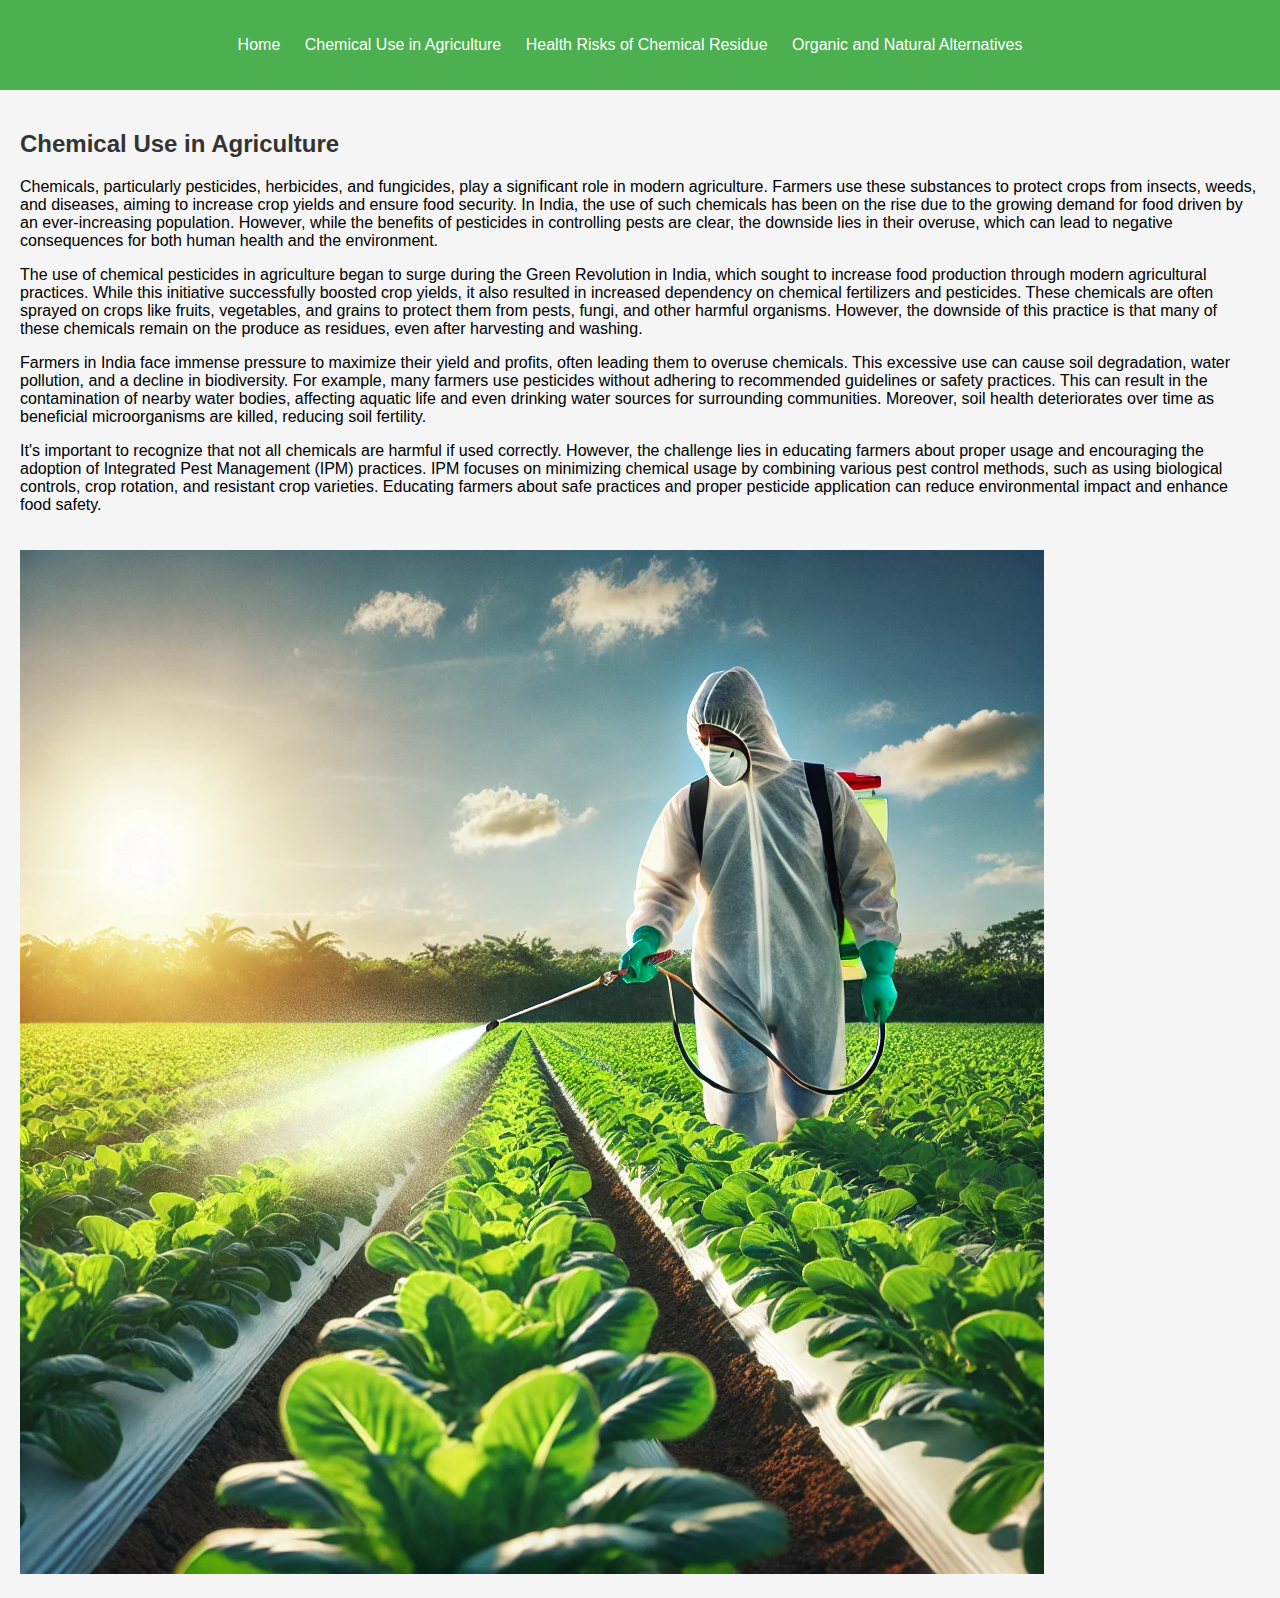
==== chemical-use.html @ 5fde85b8 "setup" ====
<!DOCTYPE html>
<html lang="en">
<head>
    <meta charset="UTF-8">
    <meta name="viewport" content="width=device-width, initial-scale=1.0">
    <title>Chemical Use in Agriculture</title>
    <link rel="stylesheet" href="styles.css">
</head>
<body>
    <header>
        <nav>
            <ul>
                <li><a href="index.html">Home</a></li>
                <li><a href="chemical-use.html">Chemical Use in Agriculture</a></li>
                <li><a href="health-risks.html">Health Risks of Chemical Residue</a></li>
                <li><a href="organic-alternatives.html">Organic and Natural Alternatives</a></li>
            </ul>
        </nav>
    </header>
    <main>
        <h2>Chemical Use in Agriculture</h2>
        <p>Chemicals, particularly pesticides, herbicides, and fungicides, play a significant role in modern agriculture. Farmers use these substances to protect crops from insects, weeds, and diseases, aiming to increase crop yields and ensure food security. In India, the use of such chemicals has been on the rise due to the growing demand for food driven by an ever-increasing population. However, while the benefits of pesticides in controlling pests are clear, the downside lies in their overuse, which can lead to negative consequences for both human health and the environment.</p>
        <p>The use of chemical pesticides in agriculture began to surge during the Green Revolution in India, which sought to increase food production through modern agricultural practices. While this initiative successfully boosted crop yields, it also resulted in increased dependency on chemical fertilizers and pesticides. These chemicals are often sprayed on crops like fruits, vegetables, and grains to protect them from pests, fungi, and other harmful organisms. However, the downside of this practice is that many of these chemicals remain on the produce as residues, even after harvesting and washing.</p>
        <p>Farmers in India face immense pressure to maximize their yield and profits, often leading them to overuse chemicals. This excessive use can cause soil degradation, water pollution, and a decline in biodiversity. For example, many farmers use pesticides without adhering to recommended guidelines or safety practices. This can result in the contamination of nearby water bodies, affecting aquatic life and even drinking water sources for surrounding communities. Moreover, soil health deteriorates over time as beneficial microorganisms are killed, reducing soil fertility.</p>
        <p>It's important to recognize that not all chemicals are harmful if used correctly. However, the challenge lies in educating farmers about proper usage and encouraging the adoption of Integrated Pest Management (IPM) practices. IPM focuses on minimizing chemical usage by combining various pest control methods, such as using biological controls, crop rotation, and resistant crop varieties. Educating farmers about safe practices and proper pesticide application can reduce environmental impact and enhance food safety.</p>
        <img src="images/pesticide-spraying.png" alt="Farmer spraying pesticides">
    </main>
</body>
</html>
---- styles.css ----
body {
    font-family: Arial, sans-serif;
    margin: 0;
    padding: 0;
    background-color: #f5f5f5;
}

header {
    background-color: #4CAF50;
    padding: 20px;
    text-align: center;
    color: white;
}

nav ul {
    list-style: none;
    padding: 0;
}

nav ul li {
    display: inline;
    margin-right: 20px;
}

nav ul li a {
    text-decoration: none;
    color: white;
}

main {
    padding: 20px;
}

h2 {
    color: #333;
}

img {
    max-width: 100%;
    height: auto;
    margin-top: 20px;
}
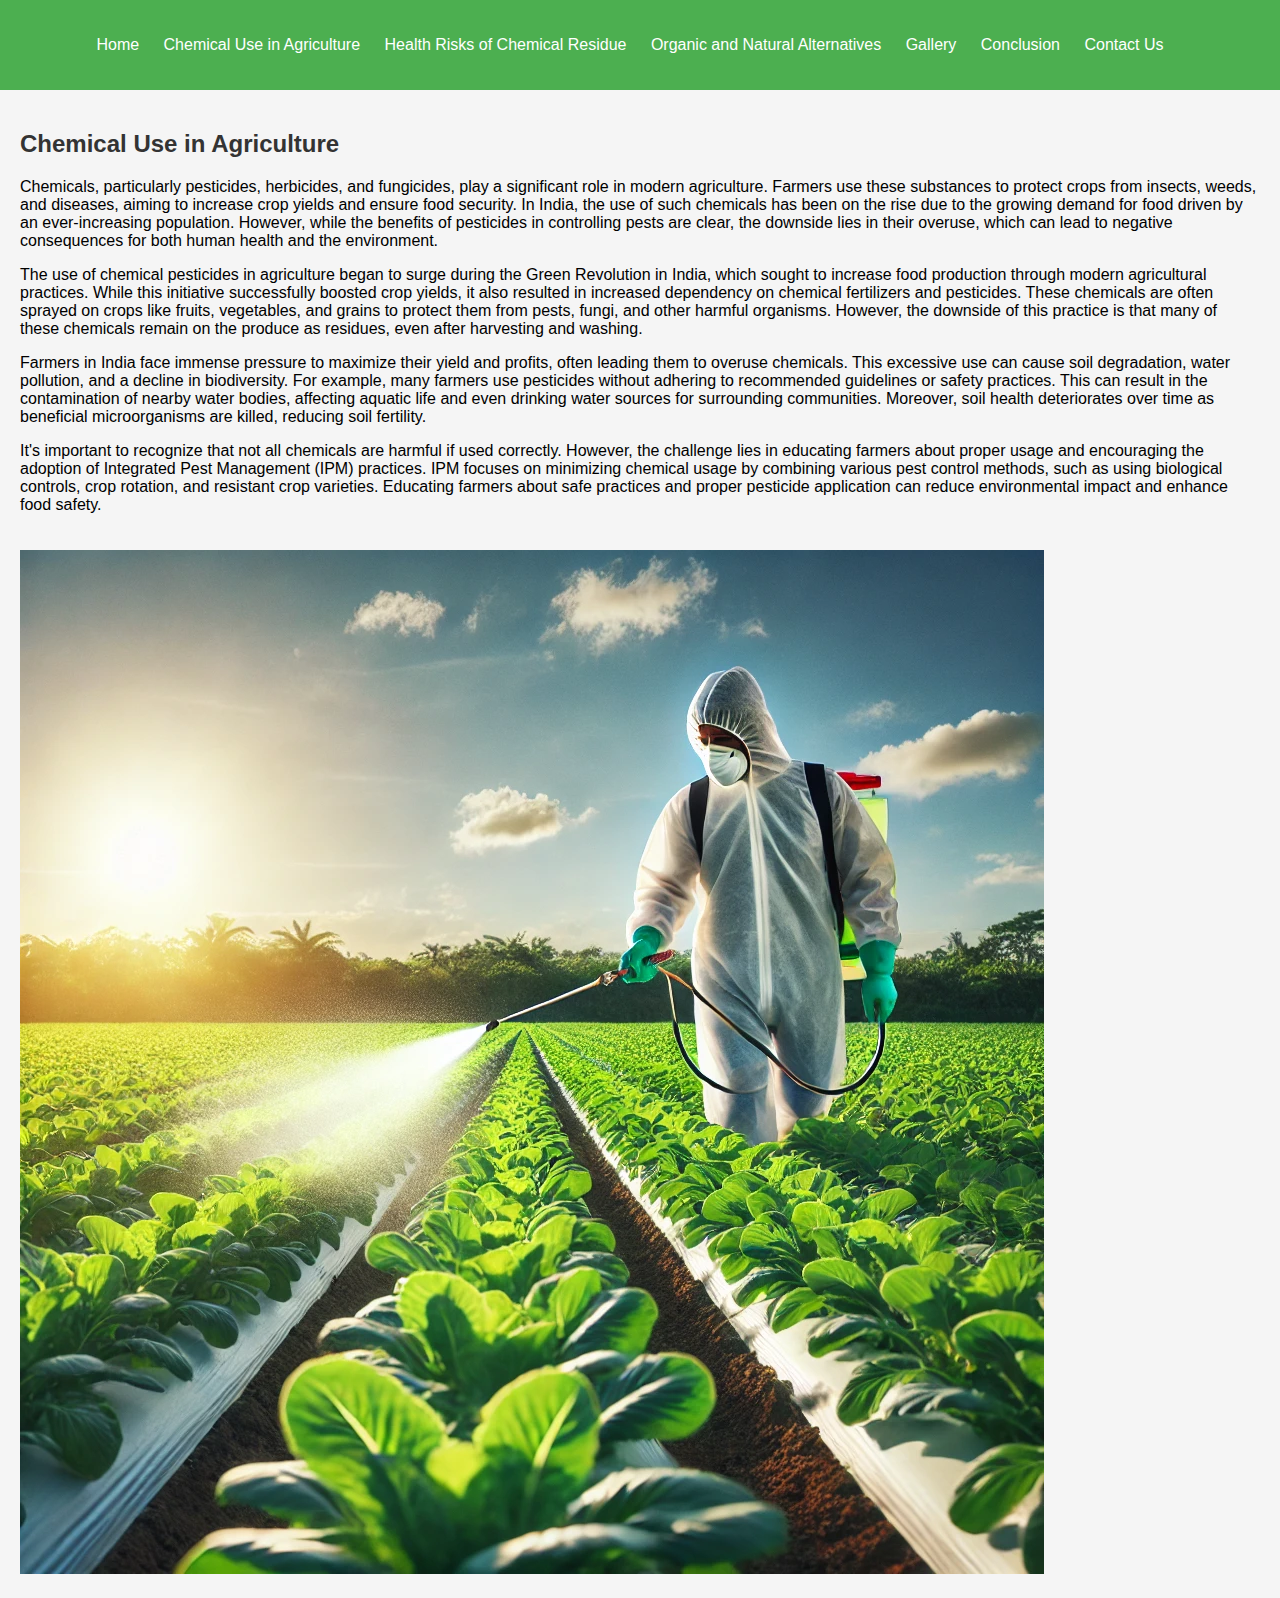
==== commit 8ab31936: "Add files via upload" ====
--- a/chemical-use.html
+++ b/chemical-use.html
@@ -14,6 +14,9 @@
                 <li><a href="chemical-use.html">Chemical Use in Agriculture</a></li>
                 <li><a href="health-risks.html">Health Risks of Chemical Residue</a></li>
                 <li><a href="organic-alternatives.html">Organic and Natural Alternatives</a></li>
+				<li><a href="gallery.html">Gallery</a></li>
+                <li><a href="conclusion.html">Conclusion</a></li>
+                <li><a href="contact.html">Contact Us</a></li>
             </ul>
         </nav>
     </header>
--- a/styles.css
+++ b/styles.css
@@ -40,3 +40,36 @@
     height: auto;
     margin-top: 20px;
 }
+.gallery {
+    display: grid;
+    grid-template-columns: repeat(5, 1fr);
+    gap: 10px;
+    margin-top: 20px;
+}
+
+.gallery img {
+    width: 100%;
+    height: auto;
+    border-radius: 5px;
+}
+
+form {
+    margin-top: 20px;
+}
+
+form input, form textarea {
+    width: 100%;
+    padding: 8px;
+    margin-bottom: 10px;
+    border-radius: 4px;
+    border: 1px solid #ddd;
+}
+
+form button {
+    background-color: #4CAF50;
+    color: white;
+    border: none;
+    padding: 10px;
+    border-radius: 4px;
+    cursor: pointer;
+}
